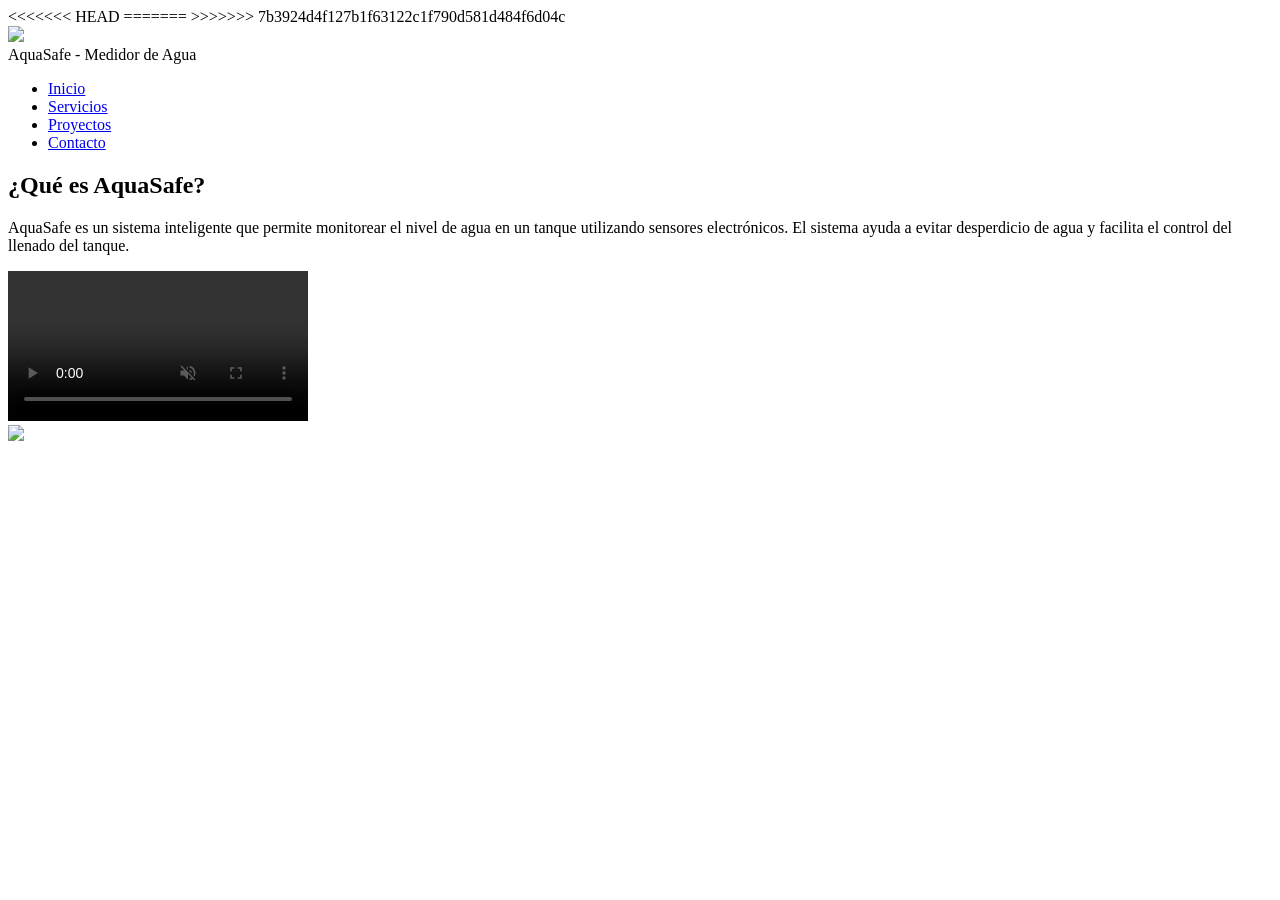
==== index.html @ 665d0b30 "Add files via upload" ====
<!DOCTYPE html>
<html lang="es">

<head>
<meta charset="UTF-8">
<meta name="viewport" content="width=device-width, initial-scale=1.0">
<title>AquaSafe - Medidor de Agua</title>
<link rel="icon" href="image/logo.ico">
<<<<<<< HEAD
=======

>>>>>>> 7b3924d4f127b1f63122c1f790d581d484f6d04c
<link rel="stylesheet" href="css/style.css">
</head>

<body class="fade">

<header>

<div class="logo">
<img src="image/logo.png">
</div>

<div class="titulo">
AquaSafe - Medidor de Agua
</div>

<nav class="menu">
<ul>
<li><a href="index.html">Inicio</a></li>
<li><a href="servicios.html">Servicios</a></li>
<li><a href="proyectos.html">Proyectos</a></li>
<li><a href="contacto.html">Contacto</a></li>
</ul>
</nav>

</header>

<div class="texto">

<h2>¿Qué es AquaSafe?</h2>

<p>
AquaSafe es un sistema inteligente que permite monitorear el nivel
de agua en un tanque utilizando sensores electrónicos.
El sistema ayuda a evitar desperdicio de agua y facilita
el control del llenado del tanque.
</p>

</div>

<div class="media-container">

<div class="video-container">
<video autoplay muted loop controls>
<source src="video/jugando.mp4" type="video/mp4">
</video>
</div>

<div class="imagen-container">
<img src="image/agua.png">
</div>

</div>

<script src="js/transicion.js"></script>

</body>
</html>
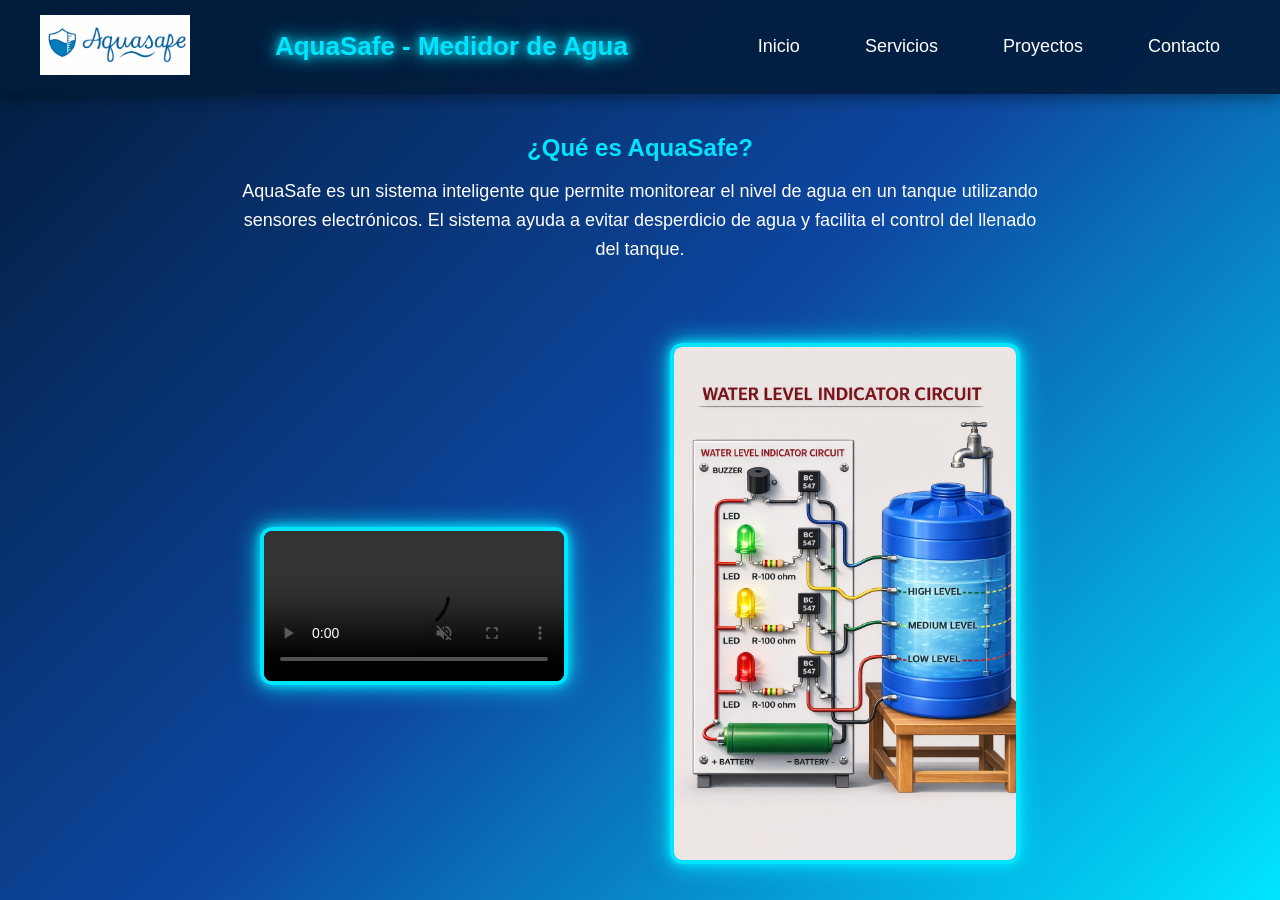
==== commit e5582aea: "update index.html" ====
--- a/index.html
+++ b/index.html
@@ -6,10 +6,9 @@
 <meta name="viewport" content="width=device-width, initial-scale=1.0">
 <title>AquaSafe - Medidor de Agua</title>
 <link rel="icon" href="image/logo.ico">
-<<<<<<< HEAD
-=======
 
->>>>>>> 7b3924d4f127b1f63122c1f790d581d484f6d04c
+
+
 <link rel="stylesheet" href="css/style.css">
 </head>
 
--- a/css/style.css
+++ b/css/style.css
@@ -0,0 +1,327 @@
+/* RESET BASICO */
+*{
+margin:0;
+padding:0;
+box-sizing:border-box;
+font-family: Arial, Helvetica, sans-serif;
+}
+
+
+/* FONDO GENERAL */
+
+body{
+
+background: linear-gradient(
+135deg,
+#021b3a,
+#0d47a1,
+#00e5ff
+);
+
+min-height:100vh;
+
+color:white;
+
+transition: opacity 0.4s ease;
+
+}
+
+
+/* ANIMACION AL CARGAR PAGINA */
+
+.fade{
+
+animation: aparecer 0.7s ease;
+
+}
+
+@keyframes aparecer{
+
+from{
+opacity:0;
+transform: translateY(15px);
+}
+
+to{
+opacity:1;
+transform: translateY(0);
+}
+
+}
+
+
+/* HEADER */
+
+header{
+
+display:flex;
+
+align-items:center;
+
+justify-content:space-between;
+
+padding:15px 40px;
+
+background: rgba(2,27,58,0.9);
+
+box-shadow:0 4px 15px rgba(0,0,0,0.4);
+
+}
+
+
+/* LOGO */
+
+.logo img{
+
+width: 150px; 
+
+}
+
+
+/* TITULO */
+
+.titulo{
+
+flex:1;
+
+text-align:center;
+
+color:#00e5ff;
+
+font-size:26px;
+
+font-weight:bold;
+
+text-shadow:
+0 0 10px #00e5ff,
+0 0 20px #00e5ff;
+
+}
+
+
+/* MENU */
+
+.menu ul{
+
+list-style:none;
+
+display:flex;
+
+}
+
+.menu li{
+
+margin-left:25px;
+
+}
+
+.menu a{
+
+text-decoration:none;
+
+color:white;
+
+font-size:18px;
+
+padding:10px 20px;
+
+border-radius:25px;
+
+transition:0.3s;
+
+}
+
+.menu a:hover{
+
+background:#00e5ff;
+
+color:#001c3d;
+
+box-shadow:
+0 0 10px #00e5ff,
+0 0 20px #00e5ff;
+
+transform:scale(1.05);
+
+}
+
+
+/* TEXTO */
+
+.texto{
+
+text-align:center;
+
+margin-top:40px;
+
+padding:0 20px;
+
+}
+
+.texto h2{
+
+color:#00e5ff;
+
+margin-bottom:15px;
+
+}
+
+.texto p{
+
+max-width:800px;
+
+margin:auto;
+
+font-size:18px;
+
+line-height:1.6;
+
+}
+
+
+/* CONTENEDOR VIDEO + IMAGEN */
+
+.media-container{
+
+display:flex;
+
+justify-content:center;
+
+align-items:center;
+
+gap:60px;
+
+margin-top:60px;
+
+padding:20px;
+
+}
+
+
+/* VIDEO */
+
+.video-container, .imagen-container {
+	flex: 0 0 350px;
+}
+
+.video-container video{
+<<<<<<< HEAD
+	width:100%;
+	max-width:330px;
+	height:auto;
+	display:block;
+	border:4px solid #00e5ff;
+	border-radius:12px;
+	box-shadow:
+		0 0 10px #00e5ff,
+		0 0 25px #00e5ff;
+=======
+
+width:100%;
+
+max-width:330px;
+
+border:4px solid #00e5ff;
+
+border-radius:12px;
+
+box-shadow:
+0 0 10px #00e5ff,
+0 0 25px #00e5ff;
+
+>>>>>>> 7b3924d4f127b1f63122c1f790d581d484f6d04c
+}
+
+
+/* IMAGEN */
+
+.imagen-container img{
+
+width:100%;
+
+max-width:350px;
+
+border:4px solid #00e5ff;
+
+border-radius:12px;
+
+box-shadow:
+0 0 10px #00e5ff,
+0 0 25px #00e5ff;
+
+}
+
+
+/* --------------------------- */
+/* VERSION PARA CELULAR */
+/* --------------------------- */
+
+@media (max-width:768px){
+
+header{
+
+flex-direction:column;
+
+text-align:center;
+
+padding:20px;
+
+}
+
+.titulo{
+
+margin:10px 0;
+
+font-size:22px;
+
+}
+
+.menu ul{
+
+flex-direction:column;
+
+align-items:center;
+
+}
+
+.menu li{
+
+margin:10px 0;
+
+}
+
+.media-container{
+
+flex-direction:column;
+
+gap:30px;
+
+margin-top:40px;
+
+}
+
+
+	.video-container, .imagen-container {
+		flex: initial;
+		width: 100%;
+		max-width: 90%;
+	}
+
+	.video-container video{
+		width:100%;
+		max-width:100%;
+	}
+
+.imagen-container img{
+
+max-width:80%;
+
+}
+
+.texto p{
+
+font-size:16px;
+
+}
+
+}
